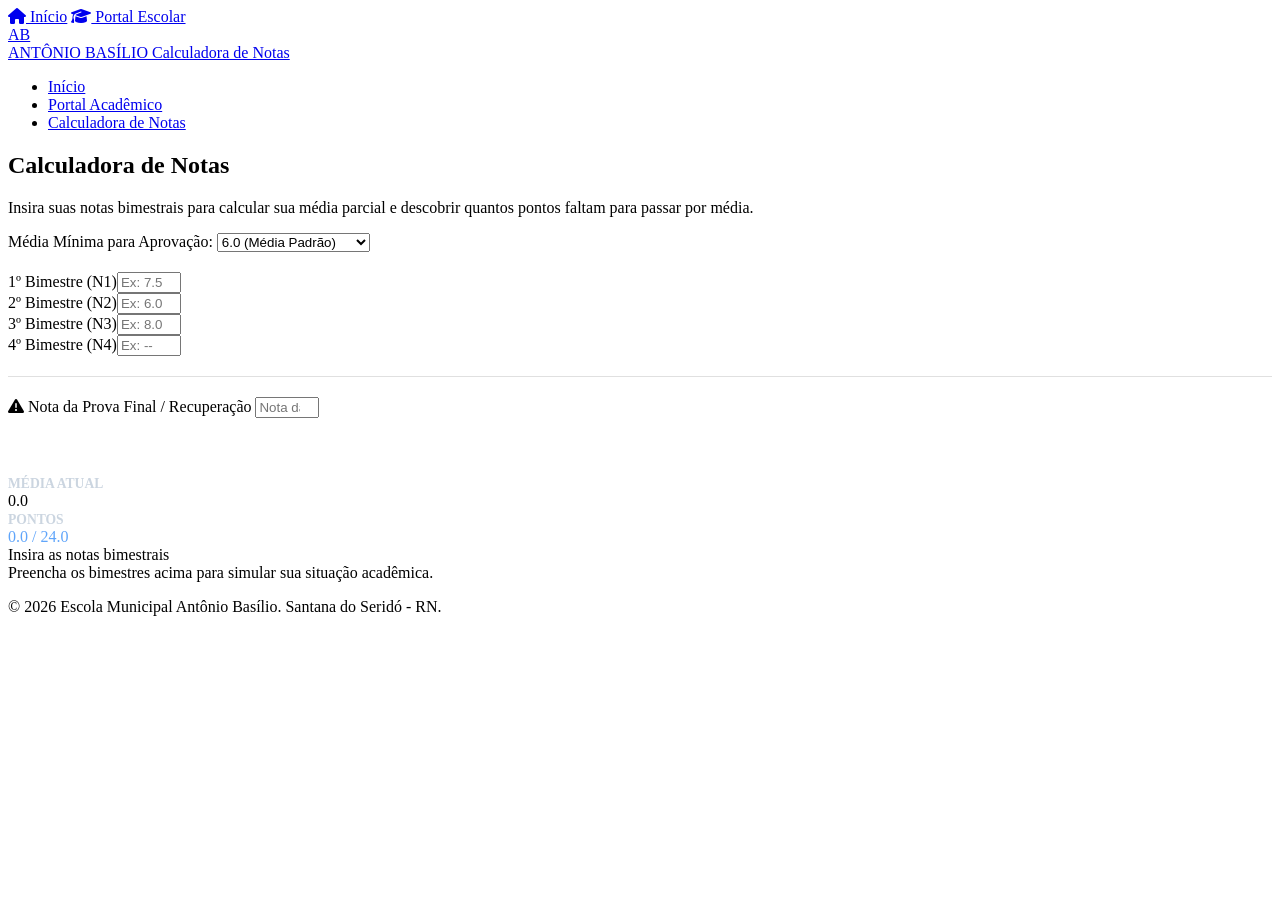
==== calc.html @ 92cb7bd6 "Add files via upload" ====
<!DOCTYPE html>
<html lang="pt-BR">
<head>
  <meta charset="UTF-8">
  <meta name="viewport" content="width=device-width, initial-scale=1.0">
  <title>Calculadora de Notas - E.M. Antônio Basílio</title>
  <link rel="stylesheet" href="https://cdnjs.cloudflare.com/ajax/libs/font-awesome/6.4.0/css/all.min.css">
  <link rel="stylesheet" href="css/style.css">
</head>
<body>
  <div class="top-bar">
    <div class="top-bar-container">
      <div class="top-links">
        <a href="index.html"><i class="fa-solid fa-house"></i> Início</a>
        <a href="portal.html"><i class="fa-solid fa-graduation-cap"></i> Portal Escolar</a>
      </div>
    </div>
  </div>

  <header class="main-nav">
    <div class="nav-container">
      <a href="index.html" class="brand-logo">
        <div class="logo-icon">AB</div>
        <div class="logo-text">
          <span class="school-name">ANTÔNIO BASÍLIO</span>
          <span class="school-sub">Calculadora de Notas</span>
        </div>
      </a>
      <nav>
        <ul class="nav-menu">
          <li class="nav-item"><a href="index.html">Início</a></li>
          <li class="nav-item"><a href="portal.html">Portal Acadêmico</a></li>
          <li class="nav-item"><a href="ifcalc.html" class="active">Calculadora de Notas</a></li>
        </ul>
      </nav>
    </div>
  </header>

  <main class="main-content-wrapper">
    <section class="section-container">
      <div class="section-header">
        <h2>Calculadora de Notas</h2>
        <p>Insira suas notas bimestrais para calcular sua média parcial e descobrir quantos pontos faltam para passar por média.</p>
      </div>

      <div class="calc-wrapper">
        <div class="calc-box">
          <div class="form-group" style="margin-bottom: 20px;">
            <label>Média Mínima para Aprovação:</label>
            <select id="calc-media-alvo" onchange="calculateIFCalc()">
              <option value="6.0" selected>6.0 (Média Padrão)</option>
              <option value="7.0">7.0 (Média Avançada)</option>
              <option value="5.0">5.0 (Média Mínima)</option>
            </select>
          </div>

          <div class="calc-grid">
            <div class="form-group"><label>1º Bimestre (N1)</label><input type="number" id="calc-n1" step="0.1" min="0" max="10" placeholder="Ex: 7.5" oninput="calculateIFCalc()"></div>
            <div class="form-group"><label>2º Bimestre (N2)</label><input type="number" id="calc-n2" step="0.1" min="0" max="10" placeholder="Ex: 6.0" oninput="calculateIFCalc()"></div>
            <div class="form-group"><label>3º Bimestre (N3)</label><input type="number" id="calc-n3" step="0.1" min="0" max="10" placeholder="Ex: 8.0" oninput="calculateIFCalc()"></div>
            <div class="form-group"><label>4º Bimestre (N4)</label><input type="number" id="calc-n4" step="0.1" min="0" max="10" placeholder="Ex: --" oninput="calculateIFCalc()"></div>
          </div>

          <hr style="margin: 20px 0; border: none; border-top: 1px solid #E0E0E0;">

          <div class="form-group">
            <label><i class="fa-solid fa-triangle-exclamation"></i> Nota da Prova Final / Recuperação</label>
            <input type="number" id="calc-pf" step="0.1" min="0" max="10" placeholder="Nota da recuperação" oninput="calculateIFCalc()">
          </div>
        </div>

        <div class="calc-box result-card">
          <h3 style="color: #FFF; margin-bottom: 15px;"><i class="fa-solid fa-chart-pie"></i> Resultado da Simulação</h3>
          <div class="result-display">
            <div>
              <span style="font-size: 0.85rem; color: #CBD5E0; font-weight: bold;">MÉDIA ATUAL</span>
              <div class="result-score" id="res-media-atual">0.0</div>
            </div>
            <div>
              <span style="font-size: 0.85rem; color: #CBD5E0; font-weight: bold;">PONTOS</span>
              <div class="result-score" id="res-soma-pontos" style="color: #60A5FA;">0.0 / 24.0</div>
            </div>
          </div>
          <div id="res-status-badge" class="result-status status-alert">Insira as notas bimestrais</div>
          <div class="result-details" id="res-details-text">Preencha os bimestres acima para simular sua situação acadêmica.</div>
        </div>
      </div>
    </section>
  </main>

  <footer class="main-footer">
    <p>&copy; 2026 Escola Municipal Antônio Basílio. Santana do Seridó - RN.</p>
  </footer>

  <script src="js/brain.js"></script>
  <script src="js/main.js"></script>
</body>
</html>
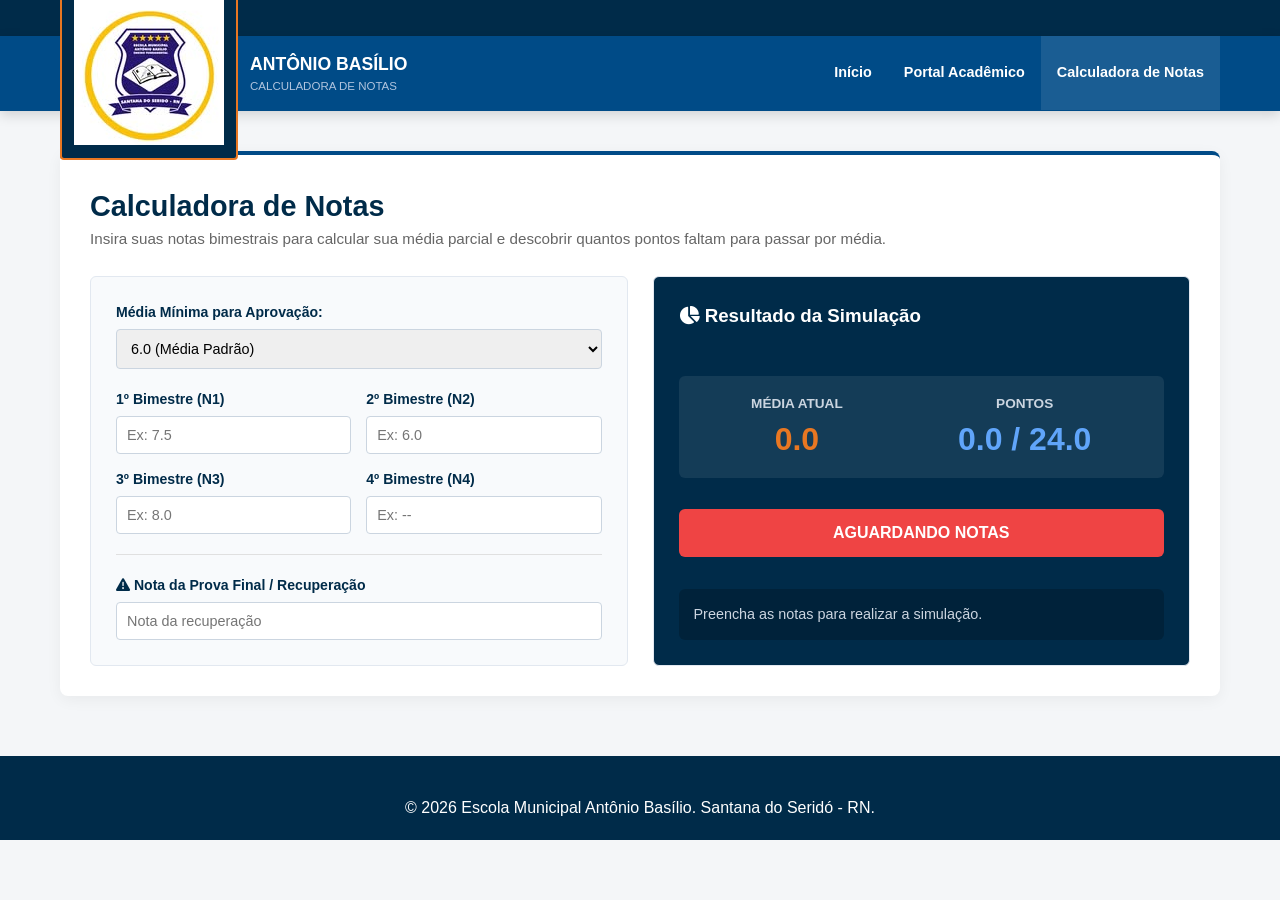
==== commit ada8d986: "ajustes" ====
--- a/calc.html
+++ b/calc.html
@@ -20,7 +20,9 @@
   <header class="main-nav">
     <div class="nav-container">
       <a href="index.html" class="brand-logo">
-        <div class="logo-icon">AB</div>
+        <div class="logo-icon">
+          <img src="img/logoescola.jpg" alt="Logo da Escola">
+        </div>
         <div class="logo-text">
           <span class="school-name">ANTÔNIO BASÍLIO</span>
           <span class="school-sub">Calculadora de Notas</span>
--- a/css/style.css
+++ b/css/style.css
@@ -0,0 +1,520 @@
+/* ==========================================================================
+   1. VARIÁVEIS E CONFIGURAÇÕES GLOBAIS
+   ========================================================================== */
+:root {
+  --dwu-navy: #002B49;
+  --dwu-blue: #004B87;
+  --dwu-orange: #E87722;
+  --dwu-orange-hover: #D06615;
+  --dwu-bg-gray: #F4F6F8;
+  --dwu-card-border: #E2E8F0;
+  --dwu-text-dark: #2D3748;
+  --dwu-text-light: #718096;
+}
+
+* {
+  box-sizing: border-box;
+  margin: 0;
+  padding: 0;
+}
+
+body {
+  font-family: 'Open Sans', -apple-system, BlinkMacSystemFont, "Segoe UI", Roboto, sans-serif;
+  background-color: var(--dwu-bg-gray);
+  color: var(--dwu-text-dark);
+  line-height: 1.5;
+}
+
+/* ==========================================================================
+   2. BARRA DE UTILITÁRIOS SUPERIOR
+   ========================================================================== */
+.top-bar {
+  background-color: var(--dwu-navy);
+  color: #FFFFFF;
+  font-size: 0.82rem;
+  padding: 8px 0;
+}
+
+.top-bar-container {
+  max-width: 1200px;
+  margin: 0 auto;
+  padding: 0 20px;
+  display: flex;
+  justify-content: space-between;
+  align-items: center;
+}
+
+.top-links a {
+  color: #D1D5DB;
+  text-decoration: none;
+  margin-right: 20px;
+  transition: color 0.2s;
+}
+
+.top-links a:hover {
+  color: var(--dwu-orange);
+}
+
+/* ==========================================================================
+   3. CABEÇALHO E NAVEGAÇÃO PRINCIPAL (DWU)
+   ========================================================================== */
+.main-nav {
+  background-color: var(--dwu-blue);
+  box-shadow: 0 4px 12px rgba(0, 0, 0, 0.15);
+  position: sticky;
+  top: 0;
+  z-index: 1000;
+}
+
+.nav-container {
+  max-width: 1200px;
+  margin: 0 auto;
+  padding: 0 20px;
+  display: flex;
+  justify-content: space-between;
+  align-items: center;
+  height: 75px;
+}
+
+.brand-logo {
+  display: flex;
+  align-items: center;
+  text-decoration: none;
+  color: #FFF;
+}
+
+.logo-icon {
+  background-color: var(--dwu-navy);
+  border: 2px solid var(--dwu-orange);
+  color: #FFF;
+  font-weight: 900;
+  padding: 6px 12px;
+  border-radius: 4px;
+  margin-right: 12px;
+}
+
+.logo-text {
+  display: flex;
+  flex-direction: column;
+}
+
+.school-name {
+  font-family: 'Montserrat', sans-serif;
+  font-weight: 800;
+  font-size: 1.1rem;
+}
+
+.school-sub {
+  font-size: 0.72rem;
+  color: #B0C4DE;
+  text-transform: uppercase;
+}
+
+.nav-menu {
+  display: flex;
+  list-style: none;
+}
+
+.nav-item a {
+  color: #FFF;
+  text-decoration: none;
+  font-weight: 600;
+  font-size: 0.9rem;
+  padding: 26px 16px;
+  display: block;
+  transition: background 0.2s;
+}
+
+.nav-item a:hover,
+.nav-item a.active {
+  background-color: rgba(255, 255, 255, 0.1);
+}
+
+.btn-dwu-apply {
+  background-color: var(--dwu-orange);
+  color: #FFF !important;
+  text-decoration: none;
+  font-weight: 800;
+  padding: 12px 24px;
+  text-transform: uppercase;
+  clip-path: polygon(0 0, 100% 0, 85% 100%, 0% 100%);
+  transition: background 0.2s;
+  display: inline-block;
+}
+
+.btn-dwu-apply:hover {
+  background-color: var(--dwu-orange-hover);
+}
+
+/* ==========================================================================
+   4. HERO BANNER (PÁGINA INICIAL)
+   ========================================================================== */
+.hero-section {
+  background: linear-gradient(135deg, rgba(0,43,73,0.9), rgba(0,75,135,0.85)), 
+              url('https://images.unsplash.com/photo-1580582932707-520aed937b7b?auto=format&fit=crop&w=1600&q=80') center/cover no-repeat;
+  color: #FFF;
+  padding: 100px 20px;
+}
+
+.hero-content {
+  max-width: 1200px;
+  margin: 0 auto;
+}
+
+.hero-badge {
+  background-color: var(--dwu-orange);
+  font-size: 0.8rem;
+  font-weight: 700;
+  padding: 6px 14px;
+  border-radius: 3px;
+  letter-spacing: 1px;
+  text-transform: uppercase;
+  display: inline-block;
+}
+
+.hero-title {
+  font-family: 'Montserrat', sans-serif;
+  font-size: 3.5rem;
+  font-weight: 900;
+  line-height: 1.05;
+  margin: 20px 0;
+  letter-spacing: -1px;
+}
+
+.hero-sub {
+  font-size: 1.2rem;
+  max-width: 600px;
+  margin-bottom: 35px;
+  color: #E2E8F0;
+}
+
+.hero-cta-group {
+  display: flex;
+  gap: 15px;
+  flex-wrap: wrap;
+}
+
+.btn-hero {
+  padding: 14px 28px;
+  font-weight: 700;
+  text-decoration: none;
+  border-radius: 30px;
+  font-size: 0.9rem;
+  transition: all 0.2s;
+  display: inline-block;
+}
+
+.btn-hero-outline {
+  border: 2px solid #FFF;
+  color: #FFF;
+}
+
+.btn-hero-outline:hover {
+  background-color: #FFF;
+  color: var(--dwu-navy);
+}
+
+.btn-hero-fill {
+  background-color: var(--dwu-orange);
+  color: #FFF;
+}
+
+.btn-hero-fill:hover {
+  background-color: var(--dwu-orange-hover);
+}
+
+/* ==========================================================================
+   5. ESTRUTURA DE CONTEÚDO E SEÇÕES
+   ========================================================================== */
+.main-content-wrapper {
+  max-width: 1200px;
+  margin: 40px auto;
+  padding: 0 20px;
+}
+
+.section-container {
+  background: #FFF;
+  border-radius: 8px;
+  box-shadow: 0 4px 15px rgba(0, 0, 0, 0.05);
+  padding: 30px;
+  border-top: 4px solid var(--dwu-blue);
+}
+
+.section-header {
+  margin-bottom: 25px;
+}
+
+.section-header h2 {
+  color: var(--dwu-navy);
+  font-size: 1.8rem;
+  font-weight: 800;
+  font-family: 'Montserrat', sans-serif;
+}
+
+.section-header p {
+  color: #666;
+  font-size: 0.95rem;
+}
+
+/* ==========================================================================
+   6. TELA DE LOGIN E FORMULÁRIOS
+   ========================================================================== */
+.login-box-wrapper {
+  max-width: 450px;
+  margin: 0 auto;
+  background: #F8FAFC;
+  border: 1px solid var(--dwu-card-border);
+  padding: 30px;
+  border-radius: 8px;
+}
+
+.role-tabs {
+  display: flex;
+  margin-bottom: 20px;
+  border-bottom: 2px solid #E2E8F0;
+}
+
+.role-tab-btn {
+  flex: 1;
+  background: none;
+  border: none;
+  padding: 12px;
+  font-weight: 700;
+  color: #666;
+  cursor: pointer;
+}
+
+.role-tab-btn.active {
+  color: var(--dwu-navy);
+  border-bottom: 3px solid var(--dwu-orange);
+  background: #FFF;
+}
+
+.dwu-form {
+  display: flex;
+  flex-direction: column;
+  gap: 15px;
+}
+
+.form-group {
+  display: flex;
+  flex-direction: column;
+  gap: 6px;
+}
+
+.form-group label {
+  font-weight: 600;
+  font-size: 0.88rem;
+  color: var(--dwu-navy);
+}
+
+.form-group input,
+.form-group select,
+.form-group textarea {
+  padding: 10px;
+  border: 1px solid #CBD5E0;
+  border-radius: 4px;
+  font-size: 0.9rem;
+  font-family: inherit;
+}
+
+/* ==========================================================================
+   7. PORTAL ESCOLAR E ABAS (SUAP)
+   ========================================================================== */
+.portal-card {
+  border: 1px solid var(--dwu-card-border);
+  border-radius: 6px;
+  overflow: hidden;
+  margin-top: 20px;
+}
+
+.portal-tabs {
+  display: flex;
+  background-color: var(--dwu-navy);
+  overflow-x: auto;
+}
+
+.portal-tab-btn {
+  background: none;
+  border: none;
+  color: #A0B2C6;
+  padding: 14px 20px;
+  font-weight: 600;
+  cursor: pointer;
+  white-space: nowrap;
+}
+
+.portal-tab-btn.active,
+.portal-tab-btn:hover {
+  color: #FFF;
+  border-bottom: 3px solid var(--dwu-orange);
+  background-color: rgba(255, 255, 255, 0.05);
+}
+
+.portal-tab-content {
+  display: none;
+  padding: 25px;
+}
+
+.portal-tab-content.active {
+  display: block;
+}
+
+/* ==========================================================================
+   8. TABELAS E BADGES DE STATUS
+   ========================================================================== */
+.table-responsive {
+  overflow-x: auto;
+}
+
+.dwu-table {
+  width: 100%;
+  border-collapse: collapse;
+  margin-top: 10px;
+  font-size: 0.9rem;
+}
+
+.dwu-table th {
+  background-color: var(--dwu-navy);
+  color: #FFF;
+  padding: 12px 15px;
+  text-align: left;
+}
+
+.dwu-table td {
+  padding: 12px 15px;
+  border-bottom: 1px solid #E2E8F0;
+}
+
+.dwu-table tbody tr:nth-child(even) {
+  background-color: #F8FAFC;
+}
+
+.dwu-input-table {
+  width: 65px;
+  padding: 6px;
+  border: 1px solid #CBD5E0;
+  border-radius: 4px;
+  text-align: center;
+}
+
+.badge-status {
+  padding: 4px 10px;
+  border-radius: 12px;
+  font-size: 0.78rem;
+  font-weight: 700;
+  text-transform: uppercase;
+}
+
+.badge-approved { background-color: #DEF7EC; color: #03543F; }
+.badge-rec { background-color: #FEF08A; color: #713F12; }
+.badge-danger { background-color: #FDE8E8; color: #9B1C1C; }
+
+.btn-small {
+  padding: 6px 12px;
+  background: var(--dwu-navy);
+  color: #FFF;
+  border: none;
+  border-radius: 4px;
+  cursor: pointer;
+}
+
+/* ==========================================================================
+   9. CALCULADORA IF CALC
+   ========================================================================== */
+.calc-wrapper {
+  display: grid;
+  grid-template-columns: 1fr 1fr;
+  gap: 25px;
+}
+
+@media(max-width: 768px) {
+  .calc-wrapper { grid-template-columns: 1fr; }
+}
+
+.calc-box {
+  background-color: #F8FAFC;
+  border: 1px solid var(--dwu-card-border);
+  padding: 25px;
+  border-radius: 6px;
+}
+
+.calc-grid {
+  display: grid;
+  grid-template-columns: 1fr 1fr;
+  gap: 15px;
+}
+
+.result-card {
+  background-color: var(--dwu-navy);
+  color: #FFF;
+  display: flex;
+  flex-direction: column;
+  justify-content: space-between;
+}
+
+.result-display {
+  display: flex;
+  justify-content: space-around;
+  background-color: rgba(255, 255, 255, 0.08);
+  padding: 15px;
+  border-radius: 6px;
+  margin: 15px 0;
+  text-align: center;
+}
+
+.result-score {
+  font-size: 2rem;
+  font-weight: 900;
+  color: var(--dwu-orange);
+}
+
+.result-status {
+  padding: 12px;
+  border-radius: 6px;
+  text-align: center;
+  font-weight: 800;
+  text-transform: uppercase;
+  margin-bottom: 15px;
+}
+
+.status-ok { background-color: #22C55E; color: #FFF; }
+.status-rec { background-color: #EAB308; color: #000; }
+.status-alert { background-color: #EF4444; color: #FFF; }
+
+.result-details {
+  font-size: 0.9rem;
+  line-height: 1.5;
+  color: #CBD5E0;
+  background-color: rgba(0, 0, 0, 0.2);
+  padding: 15px;
+  border-radius: 6px;
+}
+
+/* ==========================================================================
+   10. RODAPÉ (FOOTER)
+   ========================================================================== */
+.main-footer {
+  background-color: var(--dwu-navy);
+  color: #FFF;
+  padding: 40px 20px 20px;
+  margin-top: 60px;
+  text-align: center;
+}
+
+.footer-links {
+  list-style: none;
+  display: flex;
+  justify-content: center;
+  gap: 20px;
+  margin: 15px 0;
+}
+
+.footer-links a {
+  color: #A0B2C6;
+  text-decoration: none;
+}
+
+.footer-links a:hover {
+  color: #FFF;
+}
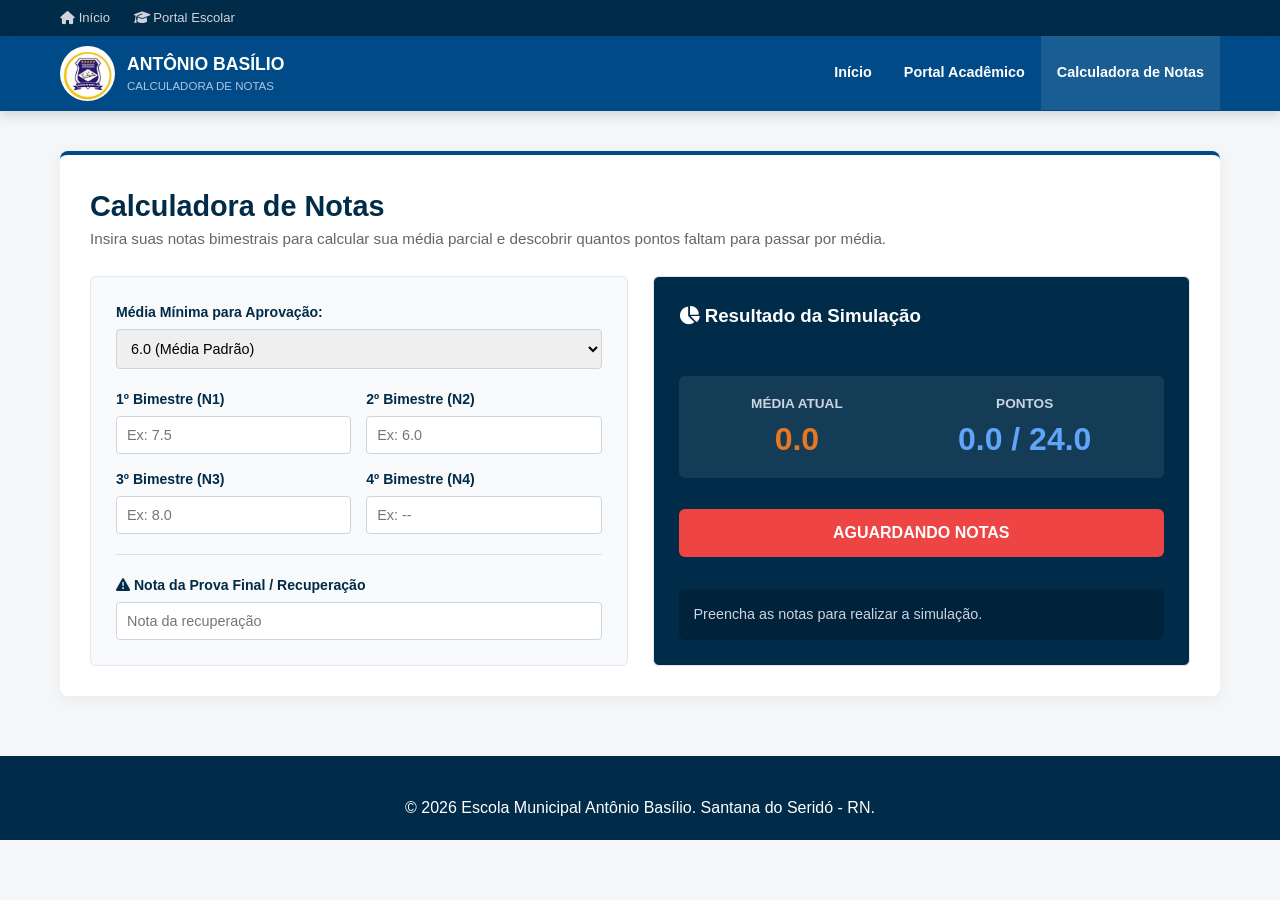
==== commit 0af69b8a: "atualização" ====
--- a/calc.html
+++ b/calc.html
@@ -32,7 +32,7 @@
         <ul class="nav-menu">
           <li class="nav-item"><a href="index.html">Início</a></li>
           <li class="nav-item"><a href="portal.html">Portal Acadêmico</a></li>
-          <li class="nav-item"><a href="ifcalc.html" class="active">Calculadora de Notas</a></li>
+          <li class="nav-item"><a href="calc.html" class="active">Calculadora de Notas</a></li>
         </ul>
       </nav>
     </div>
@@ -57,17 +57,17 @@
           </div>
 
           <div class="calc-grid">
-            <div class="form-group"><label>1º Bimestre (N1)</label><input type="number" id="calc-n1" step="0.1" min="0" max="10" placeholder="Ex: 7.5" oninput="calculateIFCalc()"></div>
-            <div class="form-group"><label>2º Bimestre (N2)</label><input type="number" id="calc-n2" step="0.1" min="0" max="10" placeholder="Ex: 6.0" oninput="calculateIFCalc()"></div>
-            <div class="form-group"><label>3º Bimestre (N3)</label><input type="number" id="calc-n3" step="0.1" min="0" max="10" placeholder="Ex: 8.0" oninput="calculateIFCalc()"></div>
-            <div class="form-group"><label>4º Bimestre (N4)</label><input type="number" id="calc-n4" step="0.1" min="0" max="10" placeholder="Ex: --" oninput="calculateIFCalc()"></div>
+            <div class="form-group"><label>1º Bimestre (N1)</label><input type="text" inputmode="decimal" autocomplete="off" id="calc-n1" placeholder="Ex: 7.5" oninput="calculateIFCalc()"></div>
+            <div class="form-group"><label>2º Bimestre (N2)</label><input type="text" inputmode="decimal" autocomplete="off" id="calc-n2" placeholder="Ex: 6.0" oninput="calculateIFCalc()"></div>
+            <div class="form-group"><label>3º Bimestre (N3)</label><input type="text" inputmode="decimal" autocomplete="off" id="calc-n3" placeholder="Ex: 8.0" oninput="calculateIFCalc()"></div>
+            <div class="form-group"><label>4º Bimestre (N4)</label><input type="text" inputmode="decimal" autocomplete="off" id="calc-n4" placeholder="Ex: --" oninput="calculateIFCalc()"></div>
           </div>
 
           <hr style="margin: 20px 0; border: none; border-top: 1px solid #E0E0E0;">
 
           <div class="form-group">
             <label><i class="fa-solid fa-triangle-exclamation"></i> Nota da Prova Final / Recuperação</label>
-            <input type="number" id="calc-pf" step="0.1" min="0" max="10" placeholder="Nota da recuperação" oninput="calculateIFCalc()">
+            <input type="text" inputmode="decimal" autocomplete="off" id="calc-pf" placeholder="Nota da recuperação" oninput="calculateIFCalc()">
           </div>
         </div>
 
--- a/css/style.css
+++ b/css/style.css
@@ -1,6 +1,3 @@
-/* ==========================================================================
-   1. VARIÁVEIS E CONFIGURAÇÕES GLOBAIS
-   ========================================================================== */
 :root {
   --dwu-navy: #002B49;
   --dwu-blue: #004B87;
@@ -25,9 +22,6 @@
   line-height: 1.5;
 }
 
-/* ==========================================================================
-   2. BARRA DE UTILITÁRIOS SUPERIOR
-   ========================================================================== */
 .top-bar {
   background-color: var(--dwu-navy);
   color: #FFFFFF;
@@ -55,9 +49,6 @@
   color: var(--dwu-orange);
 }
 
-/* ==========================================================================
-   3. CABEÇALHO E NAVEGAÇÃO PRINCIPAL (DWU)
-   ========================================================================== */
 .main-nav {
   background-color: var(--dwu-blue);
   box-shadow: 0 4px 12px rgba(0, 0, 0, 0.15);
@@ -84,13 +75,22 @@
 }
 
 .logo-icon {
-  background-color: var(--dwu-navy);
-  border: 2px solid var(--dwu-orange);
-  color: #FFF;
-  font-weight: 900;
-  padding: 6px 12px;
-  border-radius: 4px;
+  width: 55px;
+  height: 55px;
+  border-radius: 50%;
+  overflow: hidden;
+  display: flex;
+  align-items: center;
+  justify-content: center;
+  background-color: white;
   margin-right: 12px;
+  flex-shrink: 0;
+}
+
+.logo-icon img {
+  width: 100%;
+  height: 100%;
+  object-fit: cover;
 }
 
 .logo-text {
@@ -146,9 +146,6 @@
   background-color: var(--dwu-orange-hover);
 }
 
-/* ==========================================================================
-   4. HERO BANNER (PÁGINA INICIAL)
-   ========================================================================== */
 .hero-section {
   background: linear-gradient(135deg, rgba(0,43,73,0.9), rgba(0,75,135,0.85)), 
               url('https://images.unsplash.com/photo-1580582932707-520aed937b7b?auto=format&fit=crop&w=1600&q=80') center/cover no-repeat;
@@ -223,9 +220,6 @@
   background-color: var(--dwu-orange-hover);
 }
 
-/* ==========================================================================
-   5. ESTRUTURA DE CONTEÚDO E SEÇÕES
-   ========================================================================== */
 .main-content-wrapper {
   max-width: 1200px;
   margin: 40px auto;
@@ -256,9 +250,6 @@
   font-size: 0.95rem;
 }
 
-/* ==========================================================================
-   6. TELA DE LOGIN E FORMULÁRIOS
-   ========================================================================== */
 .login-box-wrapper {
   max-width: 450px;
   margin: 0 auto;
@@ -318,9 +309,6 @@
   font-family: inherit;
 }
 
-/* ==========================================================================
-   7. PORTAL ESCOLAR E ABAS (SUAP)
-   ========================================================================== */
 .portal-card {
   border: 1px solid var(--dwu-card-border);
   border-radius: 6px;
@@ -360,9 +348,6 @@
   display: block;
 }
 
-/* ==========================================================================
-   8. TABELAS E BADGES DE STATUS
-   ========================================================================== */
 .table-responsive {
   overflow-x: auto;
 }
@@ -419,9 +404,6 @@
   cursor: pointer;
 }
 
-/* ==========================================================================
-   9. CALCULADORA IF CALC
-   ========================================================================== */
 .calc-wrapper {
   display: grid;
   grid-template-columns: 1fr 1fr;
@@ -491,9 +473,6 @@
   border-radius: 6px;
 }
 
-/* ==========================================================================
-   10. RODAPÉ (FOOTER)
-   ========================================================================== */
 .main-footer {
   background-color: var(--dwu-navy);
   color: #FFF;
